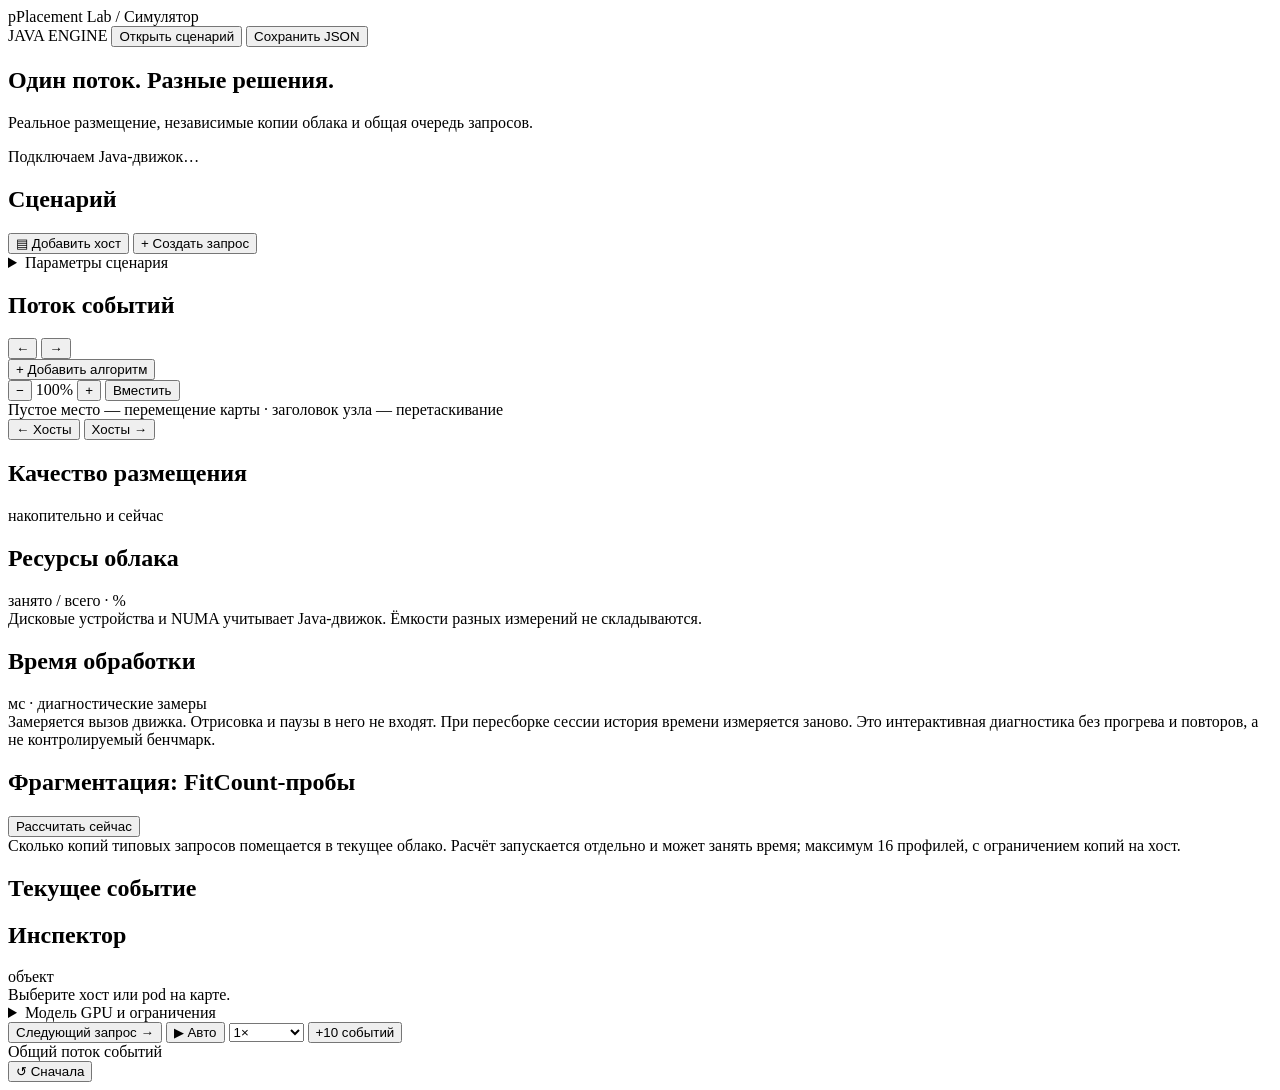
==== one-cloud-schedulers-benchmark/src/main/resources/one/cloud/benchmark/simulator/index.html @ 499ac25e "Add UI simulator + CLI refactor" ====
<!doctype html>
<html lang="ru">
<head>
    <meta charset="utf-8">
    <meta name="viewport" content="width=device-width, initial-scale=1">
    <title>Placement Lab — симулятор</title>
    <link rel="stylesheet" href="/style.css">
    <script type="module" src="/app.js"></script>
</head>
<body>
    <header class="topbar">
        <div class="brand"><span class="brand-icon">p</span>Placement Lab
            <span class="brand-section">/ Симулятор</span>
        </div>
        <div class="toolbar">
            <span class="engine-badge">JAVA ENGINE</span>
            <button id="load">Открыть сценарий</button>
            <button id="save">Сохранить JSON</button>
        </div>
    </header>

    <section class="heading">
        <div>
            <h1>Один поток. Разные решения.</h1>
            <p>Реальное размещение, независимые копии облака и общая очередь запросов.</p>
        </div>
        <div class="heading-note" id="source-note">Подключаем Java-движок…</div>
    </section>

    <div id="notice" class="notice" role="status" hidden></div>
    <div id="error" class="error-banner" role="alert" hidden></div>

    <main class="workspace">
        <aside class="sidebar">
            <section class="panel">
                <div class="panel-heading"><h2>Сценарий</h2><span id="source-badge" class="subtle"></span></div>
                <div class="panel-body">
                    <div class="stack">
                        <button id="add-host">▤ Добавить хост</button>
                        <button id="add-request" class="primary">+ Создать запрос</button>
                    </div>
                    <div id="scenario-summary" class="summary-grid"></div>
                </div>
                <details>
                    <summary>Параметры сценария</summary>
                    <div id="scenario-details" class="details-content"></div>
                </details>
            </section>

            <section class="panel">
                <div class="panel-heading"><h2>Поток событий</h2><span id="event-count" class="subtle"></span></div>
                <div id="events" class="events"></div>
                <div class="panel-footer pagination">
                    <button id="events-prev" aria-label="Предыдущие события">←</button>
                    <span id="events-page"></span>
                    <button id="events-next" aria-label="Следующие события">→</button>
                </div>
            </section>
        </aside>

        <section class="center">
            <div class="comparison-toolbar">
                <div id="algorithm-chips" class="algorithm-chips"></div>
                <button id="add-algorithm">+ Добавить алгоритм</button>
            </div>
            <div class="map-toolbar">
                <div class="toolbar">
                    <button id="zoom-out" title="Уменьшить">−</button>
                    <span id="zoom-level" class="mono">100%</span>
                    <button id="zoom-in" title="Увеличить">+</button>
                    <button id="fit-map">Вместить</button>
                </div>
                <span class="hint">Пустое место — перемещение карты · заголовок узла — перетаскивание</span>
            </div>
            <div id="clusters" class="clusters"></div>
            <div class="host-pagination pagination">
                <button id="hosts-prev">← Хосты</button>
                <span id="hosts-page"></span>
                <button id="hosts-next">Хосты →</button>
            </div>

            <section class="panel">
                <div class="panel-heading"><h2>Качество размещения</h2><span class="subtle">накопительно и сейчас</span></div>
                <div class="table-scroll"><table id="quality-table"></table></div>
            </section>
            <section class="panel">
                <div class="panel-heading"><h2>Ресурсы облака</h2><span class="subtle">занято / всего · %</span></div>
                <div class="table-scroll"><table id="resource-table"></table></div>
                <div class="panel-footer hint">
                    Дисковые устройства и NUMA учитывает Java-движок. Ёмкости разных измерений не складываются.
                </div>
            </section>
            <section class="panel">
                <div class="panel-heading"><h2>Время обработки</h2><span class="subtle">мс · диагностические замеры</span></div>
                <div class="table-scroll"><table id="latency-table"></table></div>
                <div class="panel-footer hint">
                    Замеряется вызов движка. Отрисовка и паузы в него не входят.
                    При пересборке сессии история времени измеряется заново.
                    Это интерактивная диагностика без прогрева и повторов, а не контролируемый бенчмарк.
                </div>
            </section>
            <section class="panel">
                <div class="panel-heading">
                    <h2>Фрагментация: FitCount-пробы</h2>
                    <button id="probe">Рассчитать сейчас</button>
                </div>
                <div id="probes" class="panel-body hint">
                    Сколько копий типовых запросов помещается в текущее облако.
                    Расчёт запускается отдельно и может занять время; максимум 16 профилей, с ограничением копий на хост.
                </div>
            </section>
        </section>

        <aside class="inspector-column">
            <section class="panel">
                <div class="panel-heading"><h2 id="current-title">Текущее событие</h2><span id="current-index" class="mono subtle"></span></div>
                <div id="current-event" class="panel-body"></div>
            </section>
            <section class="panel inspector-panel">
                <div class="panel-heading"><h2>Инспектор</h2><span id="inspector-kind" class="subtle">объект</span></div>
                <div id="inspector" class="panel-body hint">Выберите хост или pod на карте.</div>
            </section>
            <section class="panel">
                <details>
                    <summary>Модель GPU и ограничения</summary>
                    <div class="details-content hint">
                        <p>NVIDIA и Intel — разные ресурсные категории. Названий моделей GPU в формате нет.</p>
                        <p>В режиме devices20 устройства синтетические, по 20 долей. Дробный запрос меньше 1 GPU
                            размещается на одном устройстве; запрос ≥1 требует целое число свободных устройств.</p>
                        <p>Фактические правила задаёт Java-движок. Экспорт не сохраняет исходную топологию MIG
                            или схему совместного использования GPU.</p>
                        <p>При отказе UI сообщает, что алгоритм не разместил запрос. Без отдельной диагностики
                            он не приписывает отказ конкретному ресурсу.</p>
                    </div>
                </details>
            </section>
        </aside>
    </main>

    <footer class="transport">
        <button id="next" class="primary">Следующий запрос →</button>
        <button id="play">▶ Авто</button>
        <select id="speed" aria-label="Задержка между шагами">
            <option value="1200">1×</option><option value="500">2×</option><option value="0">Без пауз</option>
        </select>
        <button id="batch">+10 событий</button>
        <div class="progress"><div class="progress-label"><span id="processing">Общий поток событий</span><span id="progress-text"></span></div><div class="bar"><i id="progress-fill"></i></div></div>
        <button id="reset">↺ Сначала</button>
    </footer>

    <dialog id="dialog">
        <div class="dialog-heading"><h2 id="dialog-title"></h2><button id="dialog-close" aria-label="Закрыть">×</button></div>
        <p id="dialog-description" class="hint"></p>
        <form id="dialog-form"><div id="dialog-content"></div><p id="dialog-error" class="form-error" role="alert"></p><div class="dialog-actions"><button type="button" id="dialog-cancel">Отмена</button><button class="primary" type="submit" id="dialog-submit">Добавить</button></div></form>
    </dialog>
    <input id="json-file" type="file" accept="application/json,.json" hidden>
</body>
</html>
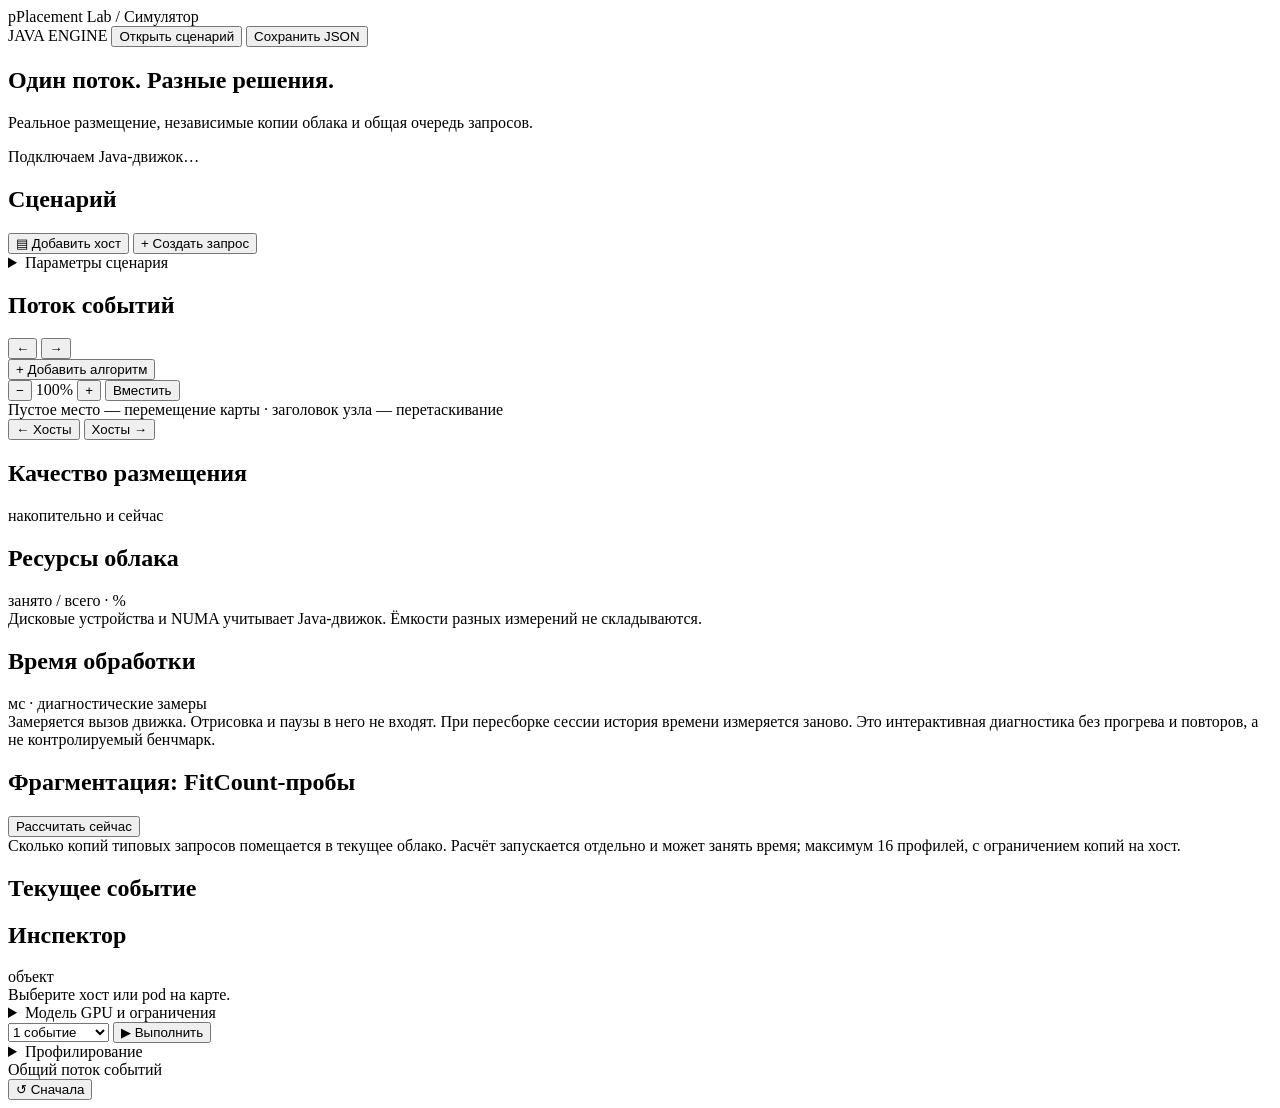
==== commit 5eff24b1: "Add async-profiler capture to CLI and simulator" ====
--- a/one-cloud-schedulers-benchmark/src/main/resources/one/cloud/benchmark/simulator/index.html
+++ b/one-cloud-schedulers-benchmark/src/main/resources/one/cloud/benchmark/simulator/index.html
@@ -72,12 +72,12 @@
                 </div>
                 <span class="hint">Пустое место — перемещение карты · заголовок узла — перетаскивание</span>
             </div>
-            <div id="clusters" class="clusters"></div>
             <div class="host-pagination pagination">
                 <button id="hosts-prev">← Хосты</button>
                 <span id="hosts-page"></span>
                 <button id="hosts-next">Хосты →</button>
             </div>
+            <div id="clusters" class="clusters"></div>
 
             <section class="panel">
                 <div class="panel-heading"><h2>Качество размещения</h2><span class="subtle">накопительно и сейчас</span></div>
@@ -138,12 +138,40 @@
     </main>
 
     <footer class="transport">
-        <button id="next" class="primary">Следующий запрос →</button>
-        <button id="play">▶ Авто</button>
-        <select id="speed" aria-label="Задержка между шагами">
-            <option value="1200">1×</option><option value="500">2×</option><option value="0">Без пауз</option>
-        </select>
-        <button id="batch">+10 событий</button>
+        <div class="run-controls">
+            <select id="run-mode" aria-label="Режим запуска">
+                <option value="1">1 событие</option>
+                <option value="10">10 событий</option>
+                <option id="run-all" value="all">Нет событий</option>
+                <option id="run-auto" value="auto">Авто</option>
+            </select>
+            <select id="speed" aria-label="Задержка между шагами" hidden>
+                <option value="1200">1×</option><option value="500">2×</option><option value="0">Без пауз</option>
+            </select>
+            <button id="play" class="primary">▶ Выполнить</button>
+        </div>
+        <details id="profile-settings" class="profile-settings">
+            <summary id="profile-trigger">Профилирование<span id="profile-active" hidden></span></summary>
+            <div class="profile-fields">
+                <p id="profile-unavailable" class="hint" hidden>Укажите ASYNC_PROFILER_HOME при запуске симулятора.</p>
+                <div class="field">
+                    <label for="profile-event">Тип профиля</label>
+                    <select id="profile-event" disabled>
+                        <option value="">Без профиля</option>
+                        <option value="cpu">CPU</option>
+                        <option value="alloc">Аллокации</option>
+                        <option value="wall">Wall clock</option>
+                    </select>
+                </div>
+                <div id="profile-format-field" class="field" hidden>
+                    <label for="profile-format">Формат</label>
+                    <select id="profile-format">
+                        <option id="profile-html" value="html">HTML</option>
+                        <option value="jfr">JFR</option>
+                    </select>
+                </div>
+            </div>
+        </details>
         <div class="progress"><div class="progress-label"><span id="processing">Общий поток событий</span><span id="progress-text"></span></div><div class="bar"><i id="progress-fill"></i></div></div>
         <button id="reset">↺ Сначала</button>
     </footer>
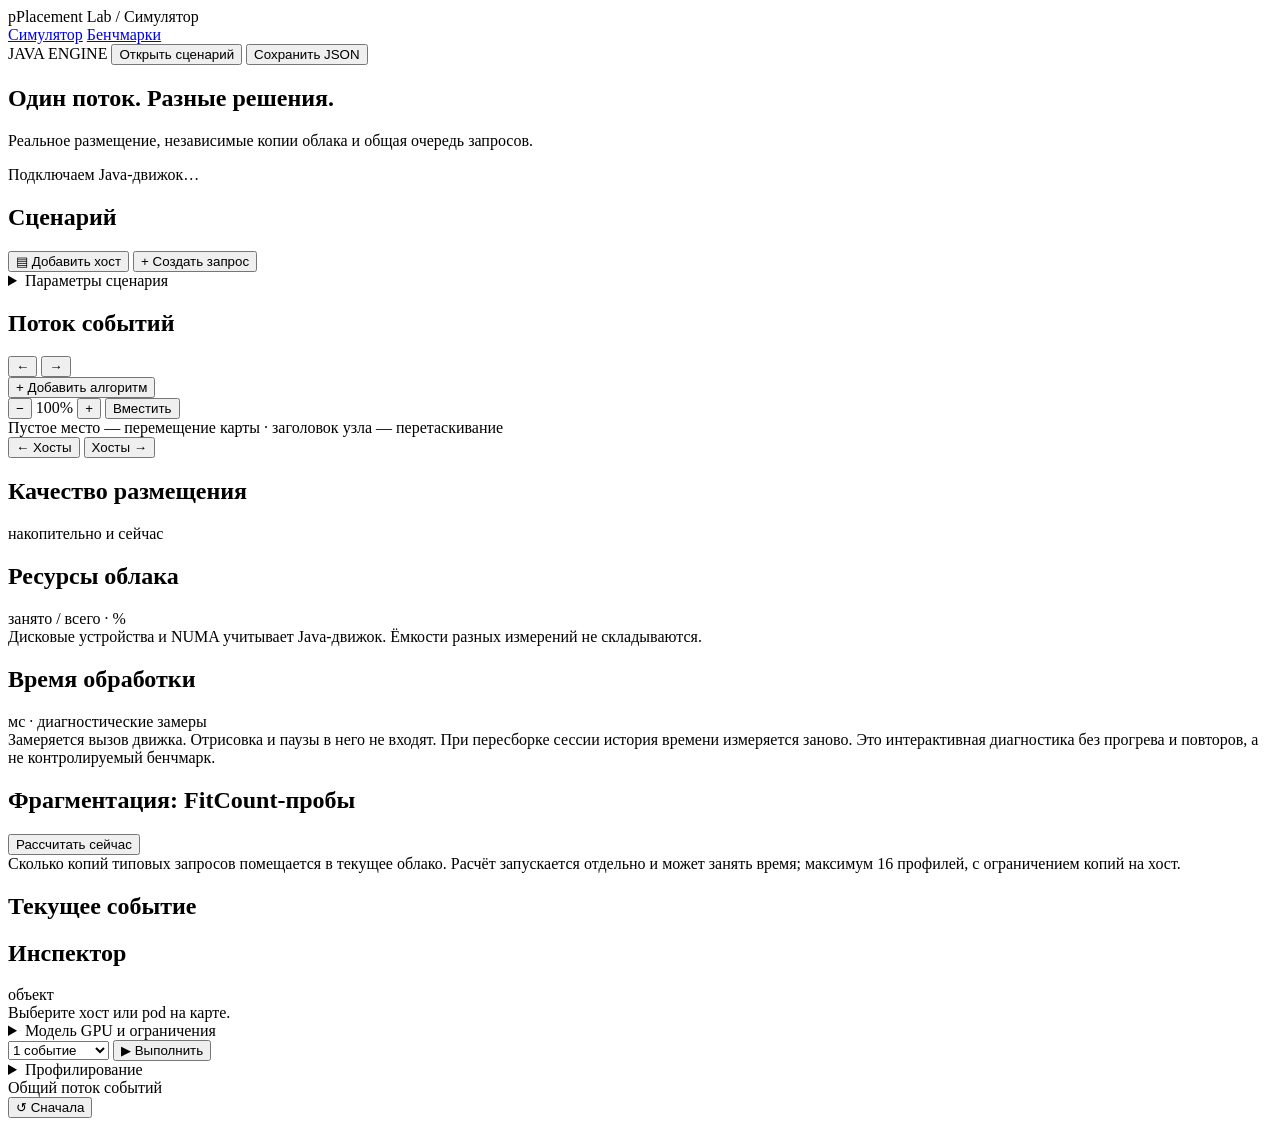
==== commit f2f5ecd4: "UI Benchmark" ====
--- a/one-cloud-schedulers-benchmark/src/main/resources/one/cloud/benchmark/simulator/index.html
+++ b/one-cloud-schedulers-benchmark/src/main/resources/one/cloud/benchmark/simulator/index.html
@@ -12,6 +12,10 @@
         <div class="brand"><span class="brand-icon">p</span>Placement Lab
             <span class="brand-section">/ Симулятор</span>
         </div>
+        <nav class="mode-tabs" aria-label="Режим приложения">
+            <a href="/" aria-current="page">Симулятор</a>
+            <a href="/benchmarks">Бенчмарки</a>
+        </nav>
         <div class="toolbar">
             <span class="engine-badge">JAVA ENGINE</span>
             <button id="load">Открыть сценарий</button>
